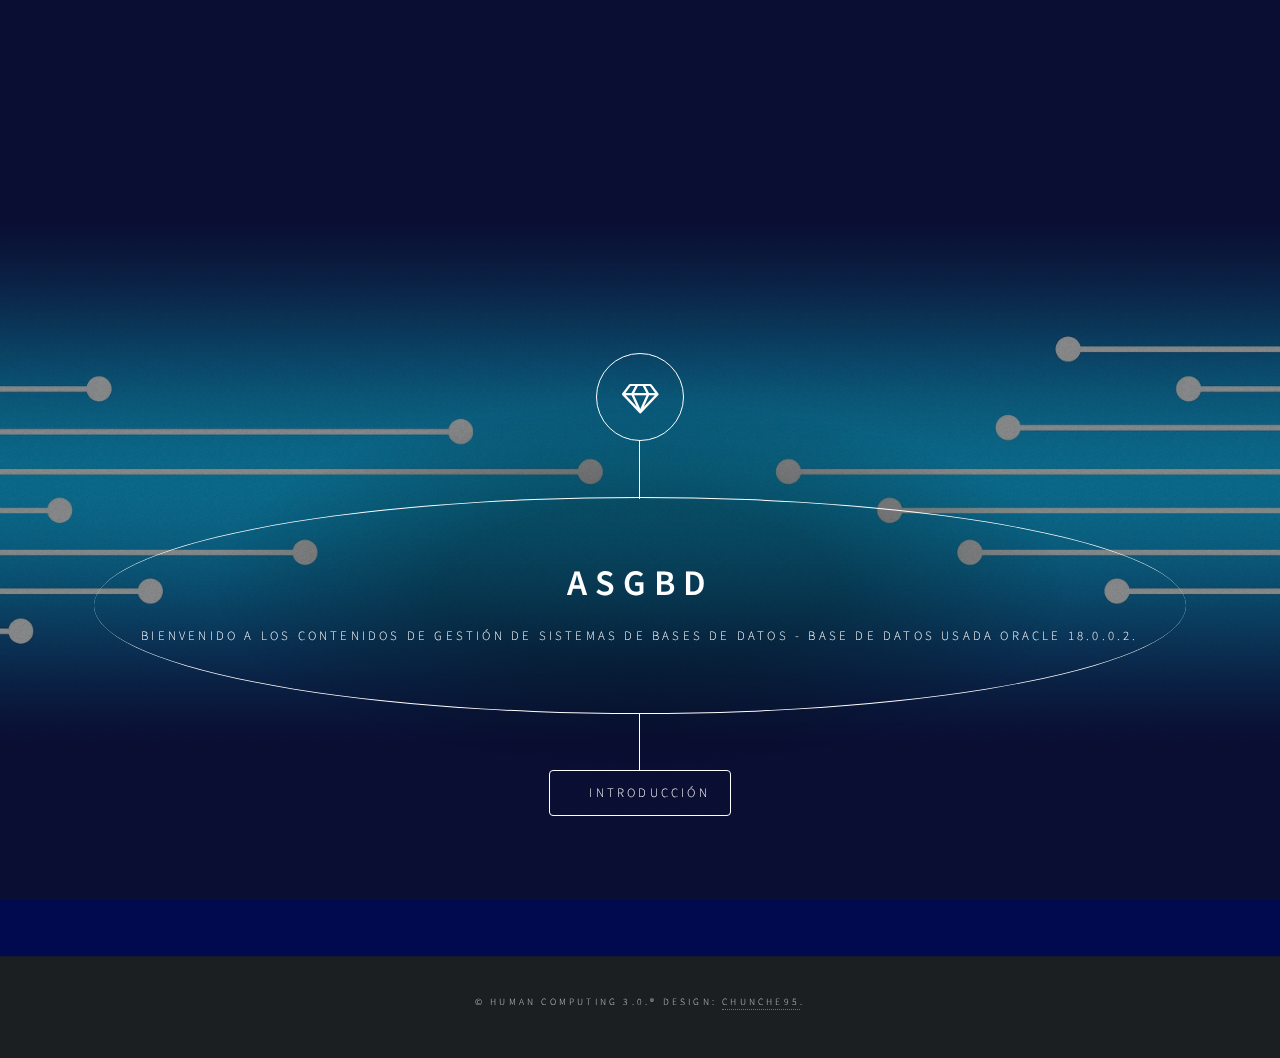
==== index.html @ 71196d84 "Otros archivos - Subidos" ====
<!DOCTYPE HTML>
<html>
	<head>
		<title>Administración de Servicios de Gestores de Bases de Datos.</title>
		<meta charset="utf-8" />
		<meta name="viewport" content="width=device-width, initial-scale=1, user-scalable=no" />
		<link rel="shortcut icon" href="1-Apuntes/images/logo.jpg" type="image/x-icon">
		<link rel="stylesheet" href="1-Apuntes/assets/css/main.css" />
		<noscript><link rel="stylesheet" href="1-Apuntes/assets/css/noscript.css" /></noscript>
	</head>
	<body class="is-preload">
        <video src="1-Apuntes/images/intro.mp4" muted loop="loop" class="intro"></video>
		<!-- Wrapper -->
			<div id="wrapper">

				<!-- Header -->
					<header id="header">
						<div class="logo">
							<span class="icon fa-diamond"></span>
						</div>
						<div class="content">
							<div class="inner">
								<h1>ASGBD</h1>
								<p>
									Bienvenido a los contenidos de Gestión de sistemas de bases de datos - Base de Datos usada Oracle 18.0.0.2.
								</p>
							</div>
						</div>
						<nav>
							<ul>
								<li><a href="#intro">Introducción</a></li>
						</nav>
					</header>

				<!-- Main -->
					<div id="main">
						<!-- Intro -->
							<article id="intro">
								<a class="back" href="1-Apuntes/index.html">
                                    <span class="image main"><img class="" src="1-Apuntes/images/intro.jpg" width="360" height="500" alt=""></span>
                                </a>
                            </article>							
					</div>

				<!-- Footer -->
					<footer id="footer">
						<p class="copyright">&copy; Human Computing 3.0.&REG; Design: <a href="https://github.com/chunche95">Chunche95</a>.</p>
					</footer>

			</div>

		<!-- BG -->
			<div id="bg"></div>

		<!-- Scripts -->
			<script src="1-Apuntes/assets/js/jquery.min.js"></script>
			<script src="1-Apuntes/assets/js/browser.min.js"></script>
			<script src="1-Apuntes/assets/js/breakpoints.min.js"></script>
			<script src="1-Apuntes/assets/js/util.js"></script>
			<script src="1-Apuntes/assets/js/main.js"></script>

	</body>
</html>
---- 1-Apuntes/assets/css/main.css ----
@import url(font-awesome.min.css);
@import url("https://fonts.googleapis.com/css?family=Source+Sans+Pro:300italic,600italic,300,600");


html, body, div, span, applet, object,
iframe, h1, h2, h3, h4, h5, h6, p, blockquote,
pre, a, abbr, acronym, address, big, cite,
code, del, dfn, em, img, ins, kbd, q, s, samp,
small, strike, strong, sub, sup, tt, var, b,
u, i, center, dl, dt, dd, ol, ul, li, fieldset,
form, label, legend, table, caption, tbody,
tfoot, thead, tr, th, td, article, aside,
canvas, details, embed, figure, figcaption,
footer, header, hgroup, menu, nav, output, ruby,
section, summary, time, mark, audio, video {
	margin: 0;
	padding: 0;
	border: 0;
	font-size: 100%;
	font: inherit;
	vertical-align: baseline;}

article, aside, details, figcaption, figure,
footer, header, hgroup, menu, nav, section {
	display: block;}

body {
	line-height: 1;
}

ol, ul {
	list-style: none;
}

blockquote, q {
	quotes: none;
}

	blockquote:before, blockquote:after, q:before, q:after {
		content: '';
		content: none;
	}

table {
	border-collapse: collapse;
	border-spacing: 0;
}

body {
	-webkit-text-size-adjust: none;
}

mark {
	background-color: transparent;
	color: inherit;
}

input::-moz-focus-inner {
	border: 0;
	padding: 0;
}

input, select, textarea {
	-moz-appearance: none;
	-webkit-appearance: none;
	-ms-appearance: none;
	appearance: none;
}

/* Basic */

	@-ms-viewport {
		width: device-width;
	}

	@media screen and (max-width: 480px) {

		html, body {
			min-width: 320px;
		}

	}

	html {
		box-sizing: border-box;
	}

	*, *:before, *:after {
		box-sizing: inherit;
	}

	body {
		background: #1b1f22;
	}

		body.is-preload *, body.is-preload *:before, body.is-preload *:after {
			-moz-animation: none !important;
			-webkit-animation: none !important;
			-ms-animation: none !important;
			animation: none !important;
			-moz-transition: none !important;
			-webkit-transition: none !important;
			-ms-transition: none !important;
			transition: none !important;
		}

/* Type */

	html {
		font-size: 16pt;
	}

		@media screen and (max-width: 1680px) {

			html {
				font-size: 12pt;
			}

		}

		@media screen and (max-width: 736px) {

			html {
				font-size: 11pt;
			}

		}

		@media screen and (max-width: 360px) {

			html {
				font-size: 10pt;
			}

		}

	body, input, select, textarea {
		color: #ffffff;
		font-family: "Source Sans Pro", sans-serif;
		font-weight: 300;
		font-size: 1rem;
		line-height: 1.65;
	}

	a {
		-moz-transition: color 0.2s ease-in-out, background-color 0.2s ease-in-out, border-bottom-color 0.2s ease-in-out;
		-webkit-transition: color 0.2s ease-in-out, background-color 0.2s ease-in-out, border-bottom-color 0.2s ease-in-out;
		-ms-transition: color 0.2s ease-in-out, background-color 0.2s ease-in-out, border-bottom-color 0.2s ease-in-out;
		transition: color 0.2s ease-in-out, background-color 0.2s ease-in-out, border-bottom-color 0.2s ease-in-out;
		border-bottom: dotted 1px rgba(255, 255, 255, 0.5);
		text-decoration: none;
		color: inherit;
	}

		a:hover {
			border-bottom-color: transparent;
		}

	strong, b {
		color: #ffffff;
		font-weight: 600;
	}

	em, i {
		font-style: italic;
	}

	p {
		margin: 0 0 2rem 0;
	}

	h1, h2, h3, h4, h5, h6 {
		color: #ffffff;
		font-weight: 600;
		line-height: 1.5;
		margin: 0 0 1rem 0;
		text-transform: uppercase;
		letter-spacing: 0.2rem;
	}

		h1 a, h2 a, h3 a, h4 a, h5 a, h6 a {
			color: inherit;
			text-decoration: none;
		}

		h1.major, h2.major, h3.major, h4.major, h5.major, h6.major {
			border-bottom: solid 1px #ffffff;
			width: -moz-max-content;
			width: -webkit-max-content;
			width: -ms-max-content;
			width: max-content;
			padding-bottom: 0.5rem;
			margin: 0 0 2rem 0;
		}

	h1 {
		font-size: 2.25rem;
		line-height: 1.3;
		letter-spacing: 0.5rem;
	}

	h2 {
		font-size: 1.5rem;
		line-height: 1.4;
		letter-spacing: 0.5rem;
	}

	h3 {
		font-size: 1rem;
	}

	h4 {
		font-size: 0.8rem;
	}

	h5 {
		font-size: 0.7rem;
	}

	h6 {
		font-size: 0.6rem;
	}

	@media screen and (max-width: 736px) {

		h1 {
			font-size: 1.75rem;
			line-height: 1.4;
		}

		h2 {
			font-size: 1.25em;
			line-height: 1.5;
		}

	}

	sub {
		font-size: 0.8rem;
		position: relative;
		top: 0.5rem;
	}

	sup {
		font-size: 0.8rem;
		position: relative;
		top: -0.5rem;
	}

	blockquote {
		border-left: solid 4px #ffffff;
		font-style: italic;
		margin: 0 0 2rem 0;
		padding: 0.5rem 0 0.5rem 2rem;
	}

	code {
		background: rgba(255, 255, 255, 0.075);
		border-radius: 4px;
		font-family: "Courier New", monospace;
		font-size: 0.9rem;
		margin: 0 0.25rem;
		padding: 0.25rem 0.65rem;
	}

	pre {
		-webkit-overflow-scrolling: touch;
		font-family: "Courier New", monospace;
		font-size: 0.9rem;
		margin: 0 0 2rem 0;
	}

		pre code {
			display: block;
			line-height: 1.75;
			padding: 1rem 1.5rem;
			overflow-x: auto;
		}

	hr {
		border: 0;
		border-bottom: solid 1px #ffffff;
		margin: 2.75rem 0;
	}

	.align-left {
		text-align: left;
	}

	.align-center {
		text-align: center;
	}

	.align-right {
		text-align: right;
	}

/* Form */

	form {
		margin: 0 0 2rem 0;
	}

		form > :last-child {
			margin-bottom: 0;
		}

		form > .fields {
			display: -moz-flex;
			display: -webkit-flex;
			display: -ms-flex;
			display: flex;
			-moz-flex-wrap: wrap;
			-webkit-flex-wrap: wrap;
			-ms-flex-wrap: wrap;
			flex-wrap: wrap;
			width: calc(100% + 3rem);
			margin: -1.5rem 0 2rem -1.5rem;
		}

			form > .fields > .field {
				-moz-flex-grow: 0;
				-webkit-flex-grow: 0;
				-ms-flex-grow: 0;
				flex-grow: 0;
				-moz-flex-shrink: 0;
				-webkit-flex-shrink: 0;
				-ms-flex-shrink: 0;
				flex-shrink: 0;
				padding: 1.5rem 0 0 1.5rem;
				width: calc(100% - 1.5rem);
			}

				form > .fields > .field.half {
					width: calc(50% - 0.75rem);
				}

				form > .fields > .field.third {
					width: calc(100%/3 - 0.5rem);
				}

				form > .fields > .field.quarter {
					width: calc(25% - 0.375rem);
				}

		@media screen and (max-width: 480px) {

			form > .fields {
				width: calc(100% + 3rem);
				margin: -1.5rem 0 2rem -1.5rem;
			}

				form > .fields > .field {
					padding: 1.5rem 0 0 1.5rem;
					width: calc(100% - 1.5rem);
				}

					form > .fields > .field.half {
						width: calc(100% - 1.5rem);
					}

					form > .fields > .field.third {
						width: calc(100% - 1.5rem);
					}

					form > .fields > .field.quarter {
						width: calc(100% - 1.5rem);
					}

		}

	label {
		color: #ffffff;
		display: block;
		font-size: 0.8rem;
		font-weight: 300;
		letter-spacing: 0.2rem;
		line-height: 1.5;
		margin: 0 0 1rem 0;
		text-transform: uppercase;
	}

	input[type="text"],
	input[type="password"],
	input[type="email"],
	input[type="tel"],
	select,
	textarea {
		-moz-appearance: none;
		-webkit-appearance: none;
		-ms-appearance: none;
		appearance: none;
		-moz-transition: border-color 0.2s ease-in-out, box-shadow 0.2s ease-in-out, background-color 0.2s ease-in-out;
		-webkit-transition: border-color 0.2s ease-in-out, box-shadow 0.2s ease-in-out, background-color 0.2s ease-in-out;
		-ms-transition: border-color 0.2s ease-in-out, box-shadow 0.2s ease-in-out, background-color 0.2s ease-in-out;
		transition: border-color 0.2s ease-in-out, box-shadow 0.2s ease-in-out, background-color 0.2s ease-in-out;
		background-color: transparent;
		border-radius: 4px;
		border: solid 1px #ffffff;
		color: inherit;
		display: block;
		outline: 0;
		padding: 0 1rem;
		text-decoration: none;
		width: 100%;
	}

		input[type="text"]:invalid,
		input[type="password"]:invalid,
		input[type="email"]:invalid,
		input[type="tel"]:invalid,
		select:invalid,
		textarea:invalid {
			box-shadow: none;
		}

		input[type="text"]:focus,
		input[type="password"]:focus,
		input[type="email"]:focus,
		input[type="tel"]:focus,
		select:focus,
		textarea:focus {
			background: rgba(255, 255, 255, 0.075);
			border-color: #ffffff;
			box-shadow: 0 0 0 1px #ffffff;
		}

	select {
		background-image: url("data:image/svg+xml;charset=utf8,%3Csvg xmlns='http://www.w3.org/2000/svg' width='40' height='40' preserveAspectRatio='none' viewBox='0 0 40 40'%3E%3Cpath d='M9.4,12.3l10.4,10.4l10.4-10.4c0.2-0.2,0.5-0.4,0.9-0.4c0.3,0,0.6,0.1,0.9,0.4l3.3,3.3c0.2,0.2,0.4,0.5,0.4,0.9 c0,0.4-0.1,0.6-0.4,0.9L20.7,31.9c-0.2,0.2-0.5,0.4-0.9,0.4c-0.3,0-0.6-0.1-0.9-0.4L4.3,17.3c-0.2-0.2-0.4-0.5-0.4-0.9 c0-0.4,0.1-0.6,0.4-0.9l3.3-3.3c0.2-0.2,0.5-0.4,0.9-0.4S9.1,12.1,9.4,12.3z' fill='%23ffffff' /%3E%3C/svg%3E");
		background-size: 1.25rem;
		background-repeat: no-repeat;
		background-position: calc(100% - 1rem) center;
		height: 2.75rem;
		padding-right: 2.75rem;
		text-overflow: ellipsis;
	}

		select option {
			color: #ffffff;
			background: #1b1f22;
		}

		select:focus::-ms-value {
			background-color: transparent;
		}

		select::-ms-expand {
			display: none;
		}

	input[type="text"],
	input[type="password"],
	input[type="email"],
	select {
		height: 2.75rem;
	}

	textarea {
		padding: 0.75rem 1rem;
	}

	input[type="checkbox"],
	input[type="radio"] {
		-moz-appearance: none;
		-webkit-appearance: none;
		-ms-appearance: none;
		appearance: none;
		display: block;
		float: left;
		margin-right: -2rem;
		opacity: 0;
		width: 1rem;
		z-index: -1;
	}

		input[type="checkbox"] + label,
		input[type="radio"] + label {
			text-decoration: none;
			-moz-user-select: none;
			-webkit-user-select: none;
			-ms-user-select: none;
			user-select: none;
			color: #ffffff;
			cursor: pointer;
			display: inline-block;
			font-size: 0.8rem;
			font-weight: 300;
			margin: 0 0 0.5rem 0;
			padding-left: 2.65rem;
			padding-right: 0.75rem;
			position: relative;
		}

			input[type="checkbox"] + label:before,
			input[type="radio"] + label:before {
				-moz-osx-font-smoothing: grayscale;
				-webkit-font-smoothing: antialiased;
				font-family: FontAwesome;
				font-style: normal;
				font-weight: normal;
				text-transform: none !important;
			}

			input[type="checkbox"] + label:before,
			input[type="radio"] + label:before {
				-moz-transition: border-color 0.2s ease-in-out, box-shadow 0.2s ease-in-out, background-color 0.2s ease-in-out;
				-webkit-transition: border-color 0.2s ease-in-out, box-shadow 0.2s ease-in-out, background-color 0.2s ease-in-out;
				-ms-transition: border-color 0.2s ease-in-out, box-shadow 0.2s ease-in-out, background-color 0.2s ease-in-out;
				transition: border-color 0.2s ease-in-out, box-shadow 0.2s ease-in-out, background-color 0.2s ease-in-out;
				border-radius: 4px;
				border: solid 1px #ffffff;
				content: '';
				display: inline-block;
				height: 1.65rem;
				left: 0;
				line-height: calc(1.58125rem + 0em);
				position: absolute;
				text-align: center;
				top: -0.125rem;
				width: 1.65rem;
			}

		input[type="checkbox"]:checked + label:before,
		input[type="radio"]:checked + label:before {
			background: #ffffff !important;
			border-color: #ffffff !important;
			color: #1b1f22;
			content: '\f00c';
		}

		input[type="checkbox"]:focus + label:before,
		input[type="radio"]:focus + label:before {
			background: rgba(255, 255, 255, 0.075);
			border-color: #ffffff;
			box-shadow: 0 0 0 1px #ffffff;
		}

	input[type="checkbox"] + label:before {
		border-radius: 4px;
	}

	input[type="radio"] + label:before {
		border-radius: 100%;
	}

	::-webkit-input-placeholder {
		color: rgba(255, 255, 255, 0.5) !important;
		opacity: 1.0;
	}

	:-moz-placeholder {
		color: rgba(255, 255, 255, 0.5) !important;
		opacity: 1.0;
	}

	::-moz-placeholder {
		color: rgba(255, 255, 255, 0.5) !important;
		opacity: 1.0;
	}

	:-ms-input-placeholder {
		color: rgba(255, 255, 255, 0.5) !important;
		opacity: 1.0;
	}

	.formerize-placeholder {
		color: rgba(255, 255, 255, 0.5) !important;
		opacity: 1.0;
	}

/* Box */

	.box {
		border-radius: 4px;
		border: solid 1px #ffffff;
		margin-bottom: 2rem;
		padding: 1.5em;
	}

		.box > :last-child,
		.box > :last-child > :last-child,
		.box > :last-child > :last-child > :last-child {
			margin-bottom: 0;
		}

		.box.alt {
			border: 0;
			border-radius: 0;
			padding: 0;
		}

/* Icon */

	.icon {
		text-decoration: none;
		border-bottom: none;
		position: relative;
	}

		.icon:before {
			-moz-osx-font-smoothing: grayscale;
			-webkit-font-smoothing: antialiased;
			font-family: FontAwesome;
			font-style: normal;
			font-weight: normal;
			text-transform: none !important;
		}

		.icon > .label {
			display: none;
		}

/* Image */

	.image {
		border-radius: 4px;
		border: 0;
		display: inline-block;
		position: relative;
	}
		p.back{
			background-color: #ffdd90;
			background-image: url("../../images/intro.jpg")

		}

		.image:before {
			pointer-events: none;
			background-image: url("../../images/overlay.png");
			background-color: rgba(19, 21, 25, 0.5);
			border-radius: 4px;
			content: '';
			display: block;
			height: 100%;
			left: 0;
			opacity: 0.5;
			position: absolute;
			top: 0;
			width: 100%;
		}

		.image img {
			border-radius: 4px;
			display: block;
		}

		.image.left, .image.right {
			max-width: 40%;
		}

			.image.left img, .image.right img {
				width: 100%;
			}

		.image.left {
			float: left;
			padding: 0 1.5em 1em 0;
			top: 0.25em;
		}

		.image.right {
			float: right;
			padding: 0 0 1em 1.5em;
			top: 0.25em;
		}

		.image.radius.container {
			float: left;
			width:"33.33%"; 
			padding: 15px;
			border-radius: 85%;
		}
		.content {
			float: left;
			width:"33.33%"; 
			padding: 15px;
			border-radius: 85%;
		}
		.clearfix::after{
			content:"";
			clear: both;
			display: table;
		}

		.image.fit {
			display: block;
			margin: 0 0 2rem 0;
			width: 100%;
		}

			.image.fit img {
				width: 100%;
			}

		.image.main {
			display: block;
			margin: 2.5rem 0;
			width: 100%;
		}

			.image.main img {
				width: 100%;
			}

		@media screen and (max-width: 736px) {

			.image.main {
				margin: 2rem 0;
			}

		}

		@media screen and (max-width: 480px) {

			.image.main {
				margin: 1.5rem 0;
			}

		}

/* List */

	ol {
		list-style: decimal;
		margin: 0 0 2rem 0;
		padding-left: 1.25em;
	}

		ol li {
			padding-left: 0.25em;
		}

	ul {
		list-style: disc;
		margin: 0 0 2rem 0;
		padding-left: 1em;
	}

		ul li {
			padding-left: 0.5em;
		}

		ul.alt {
			list-style: none;
			padding-left: 0;
		}

			ul.alt li {
				border-top: solid 1px #ffffff;
				padding: 0.5em 0;
			}

				ul.alt li:first-child {
					border-top: 0;
					padding-top: 0;
				}

	dl {
		margin: 0 0 2rem 0;
	}

		dl dt {
			display: block;
			font-weight: 600;
			margin: 0 0 1rem 0;
		}

		dl dd {
			margin-left: 2rem;
		}

/* Actions */

	ul.actions {
		display: -moz-flex;
		display: -webkit-flex;
		display: -ms-flex;
		display: flex;
		cursor: default;
		list-style: none;
		margin-left: -1rem;
		padding-left: 0;
	}

		ul.actions li {
			padding: 0 0 0 1rem;
			vertical-align: middle;
		}

		ul.actions.special {
			-moz-justify-content: center;
			-webkit-justify-content: center;
			-ms-justify-content: center;
			justify-content: center;
			width: 100%;
			margin-left: 0;
		}

			ul.actions.special li:first-child {
				padding-left: 0;
			}

		ul.actions.stacked {
			-moz-flex-direction: column;
			-webkit-flex-direction: column;
			-ms-flex-direction: column;
			flex-direction: column;
			margin-left: 0;
		}

			ul.actions.stacked li {
				padding: 1.3rem 0 0 0;
			}

				ul.actions.stacked li:first-child {
					padding-top: 0;
				}

		ul.actions.fit {
			width: calc(100% + 1rem);
		}

			ul.actions.fit li {
				-moz-flex-grow: 1;
				-webkit-flex-grow: 1;
				-ms-flex-grow: 1;
				flex-grow: 1;
				-moz-flex-shrink: 1;
				-webkit-flex-shrink: 1;
				-ms-flex-shrink: 1;
				flex-shrink: 1;
				width: 100%;
			}

				ul.actions.fit li > * {
					width: 100%;
				}

			ul.actions.fit.stacked {
				width: 100%;
			}

		@media screen and (max-width: 480px) {

			ul.actions:not(.fixed) {
				-moz-flex-direction: column;
				-webkit-flex-direction: column;
				-ms-flex-direction: column;
				flex-direction: column;
				margin-left: 0;
				width: 100% !important;
			}

				ul.actions:not(.fixed) li {
					-moz-flex-grow: 1;
					-webkit-flex-grow: 1;
					-ms-flex-grow: 1;
					flex-grow: 1;
					-moz-flex-shrink: 1;
					-webkit-flex-shrink: 1;
					-ms-flex-shrink: 1;
					flex-shrink: 1;
					padding: 1rem 0 0 0;
					text-align: center;
					width: 100%;
				}

					ul.actions:not(.fixed) li > * {
						width: 100%;
					}

					ul.actions:not(.fixed) li:first-child {
						padding-top: 0;
					}

					ul.actions:not(.fixed) li input[type="submit"],
					ul.actions:not(.fixed) li input[type="reset"],
					ul.actions:not(.fixed) li input[type="button"],
					ul.actions:not(.fixed) li button,
					ul.actions:not(.fixed) li .button {
						width: 100%;
					}

						ul.actions:not(.fixed) li input[type="submit"].icon:before,
						ul.actions:not(.fixed) li input[type="reset"].icon:before,
						ul.actions:not(.fixed) li input[type="button"].icon:before,
						ul.actions:not(.fixed) li button.icon:before,
						ul.actions:not(.fixed) li .button.icon:before {
							margin-left: -0.5em;
						}

		}

/* Icons */

	ul.icons {
		cursor: default;
		list-style: none;
		padding-left: 0;
	}

		ul.icons li {
			display: inline-block;
			padding: 0 0.75em 0 0;
		}

			ul.icons li:last-child {
				padding-right: 0;
			}

			ul.icons li a {
				border-radius: 100%;
				box-shadow: inset 0 0 0 1px #ffffff;
				display: inline-block;
				height: 2.25rem;
				line-height: 2.25rem;
				text-align: center;
				width: 2.25rem;
			}

				ul.icons li a:hover {
					background-color: rgba(255, 255, 255, 0.075);
				}

				ul.icons li a:active {
					background-color: rgba(255, 255, 255, 0.175);
				}

/* Table */

	.table-wrapper {
		-webkit-overflow-scrolling: touch;
		overflow-x: auto;
	}

	table {
		margin: 0 0 2rem 0;
		width: 100%;
	}

		table tbody tr {
			border: solid 1px #ffffff;
			border-left: 0;
			border-right: 0;
		}

			table tbody tr:nth-child(2n + 1) {
				background-color: rgba(255, 255, 255, 0.075);
			}

		table td {
			padding: 0.75em 0.75em;
		}

		table th {
			color: #ffffff;
			font-size: 0.9em;
			font-weight: 600;
			padding: 0 0.75em 0.75em 0.75em;
			text-align: left;
		}

		table thead {
			border-bottom: solid 2px #ffffff;
		}

		table tfoot {
			border-top: solid 2px #ffffff;
		}

		table.alt {
			border-collapse: separate;
		}

			table.alt tbody tr td {
				border: solid 1px #ffffff;
				border-left-width: 0;
				border-top-width: 0;
			}

				table.alt tbody tr td:first-child {
					border-left-width: 1px;
				}

			table.alt tbody tr:first-child td {
				border-top-width: 1px;
			}

			table.alt thead {
				border-bottom: 0;
			}

			table.alt tfoot {
				border-top: 0;
			}

/* Button */

	input[type="submit"],
	input[type="reset"],
	input[type="button"],
	button,
	.button {
		-moz-appearance: none;
		-webkit-appearance: none;
		-ms-appearance: none;
		appearance: none;
		-moz-transition: background-color 0.2s ease-in-out, color 0.2s ease-in-out;
		-webkit-transition: background-color 0.2s ease-in-out, color 0.2s ease-in-out;
		-ms-transition: background-color 0.2s ease-in-out, color 0.2s ease-in-out;
		transition: background-color 0.2s ease-in-out, color 0.2s ease-in-out;
		background-color: transparent;
		border-radius: 4px;
		border: 0;
		box-shadow: inset 0 0 0 1px #ffffff;
		color: #ffffff !important;
		cursor: pointer;
		display: inline-block;
		font-size: 0.8rem;
		font-weight: 300;
		height: 2.75rem;
		letter-spacing: 0.2rem;
		line-height: 2.75rem;
		outline: 0;
		padding: 0 1.25rem 0 1.35rem;
		text-align: center;
		text-decoration: none;
		text-transform: uppercase;
		white-space: nowrap;
	}

		input[type="submit"]:hover,
		input[type="reset"]:hover,
		input[type="button"]:hover,
		button:hover,
		.button:hover {
			background-color: rgba(255, 255, 255, 0.075);
		}

		input[type="submit"]:active,
		input[type="reset"]:active,
		input[type="button"]:active,
		button:active,
		.button:active {
			background-color: rgba(255, 255, 255, 0.175);
		}

		input[type="submit"].icon:before,
		input[type="reset"].icon:before,
		input[type="button"].icon:before,
		button.icon:before,
		.button.icon:before {
			margin-right: 0.5em;
		}

		input[type="submit"].fit,
		input[type="reset"].fit,
		input[type="button"].fit,
		button.fit,
		.button.fit {
			width: 100%;
		}

		input[type="submit"].small,
		input[type="reset"].small,
		input[type="button"].small,
		button.small,
		.button.small {
			font-size: 0.6rem;
			height: 2.0625rem;
			line-height: 2.0625rem;
		}

		input[type="submit"].primary,
		input[type="reset"].primary,
		input[type="button"].primary,
		button.primary,
		.button.primary {
			background-color: #ffffff;
			color: #1b1f22 !important;
			font-weight: 600;
		}

		input[type="submit"].disabled, input[type="submit"]:disabled,
		input[type="reset"].disabled,
		input[type="reset"]:disabled,
		input[type="button"].disabled,
		input[type="button"]:disabled,
		button.disabled,
		button:disabled,
		.button.disabled,
		.button:disabled {
			pointer-events: none;
			cursor: default;
			opacity: 0.25;
		}

	input[type="submit"],
	input[type="reset"],
	input[type="button"],
	button {
		line-height: calc(2.75rem - 2px);
	}

/* BG */

	#bg {
		-moz-transform: scale(1.0);
		-webkit-transform: scale(1.0);
		-ms-transform: scale(1.0);
		transform: scale(1.0);
		-webkit-backface-visibility: hidden;
		position: fixed;
		top: 0;
		left: 0;
		width: 100%;
		height: 100vh;
		z-index: 1;
	}

		#bg:before, #bg:after {
			content: '';
			display: block;
			position: absolute;
			top: 0;
			left: 0;
			width: 100%;
			height: 100%;
		}

		#bg:before {
			-moz-transition: background-color 2.5s ease-in-out;
			-webkit-transition: background-color 2.5s ease-in-out;
			-ms-transition: background-color 2.5s ease-in-out;
			transition: background-color 2.5s ease-in-out;
			-moz-transition-delay: 0.75s;
			-webkit-transition-delay: 0.75s;
			-ms-transition-delay: 0.75s;
			transition-delay: 0.75s;
			background-image: linear-gradient(to top, rgba(19, 21, 25, 0.5), rgba(19, 21, 25, 0.5)), url("../../images/overlay.png");
			background-size: auto, 256px 256px;
			background-position: center, center;
			background-repeat: no-repeat, repeat;
			z-index: 2;
		}

		#bg:after {
			-moz-transform: scale(1.125);
			-webkit-transform: scale(1.125);
			-ms-transform: scale(1.125);
			transform: scale(1.125);
			-moz-transition: -moz-transform 0.325s ease-in-out, -moz-filter 0.325s ease-in-out;
			-webkit-transition: -webkit-transform 0.325s ease-in-out, -webkit-filter 0.325s ease-in-out;
			-ms-transition: -ms-transform 0.325s ease-in-out, -ms-filter 0.325s ease-in-out;
			transition: transform 0.325s ease-in-out, filter 0.325s ease-in-out;
			background-image: url("../../images/bg2.jpg");
			background-position: center;
			background-size: cover;
			background-repeat: no-repeat;
			z-index: 1;
		}

		body.is-article-visible #bg:after {
			-moz-transform: scale(1.0825);
			-webkit-transform: scale(1.0825);
			-ms-transform: scale(1.0825);
			transform: scale(1.0825);
			-moz-filter: blur(0.2rem);
			-webkit-filter: blur(0.2rem);
			-ms-filter: blur(0.2rem);
			filter: blur(0.2rem);
		}

		body.is-preload #bg:before {
			background-color: #000000;
		}

/* Wrapper */

	#wrapper {
		display: -moz-flex;
		display: -webkit-flex;
		display: -ms-flex;
		display: flex;
		-moz-flex-direction: column;
		-webkit-flex-direction: column;
		-ms-flex-direction: column;
		flex-direction: column;
		-moz-align-items: center;
		-webkit-align-items: center;
		-ms-align-items: center;
		align-items: center;
		-moz-justify-content: space-between;
		-webkit-justify-content: space-between;
		-ms-justify-content: space-between;
		justify-content: space-between;
		position: relative;
		min-height: 100vh;
		width: 100%;
		padding: 4rem 2rem;
		z-index: 3;
	}

		#wrapper:before {
			content: '';
			display: block;
		}

		@media screen and (max-width: 1680px) {

			#wrapper {
				padding: 3rem 2rem;
			}

		}

		@media screen and (max-width: 736px) {

			#wrapper {
				padding: 2rem 1rem;
			}

		}

		@media screen and (max-width: 480px) {

			#wrapper {
				padding: 1rem;
			}

		}

/* Header */

	#header {
		display: -moz-flex;
		display: -webkit-flex;
		display: -ms-flex;
		display: flex;
		-moz-flex-direction: column;
		-webkit-flex-direction: column;
		-ms-flex-direction: column;
		flex-direction: column;
		-moz-align-items: center;
		-webkit-align-items: center;
		-ms-align-items: center;
		align-items: center;
		-moz-transition: -moz-transform 0.325s ease-in-out, -moz-filter 0.325s ease-in-out, opacity 0.325s ease-in-out;
		-webkit-transition: -webkit-transform 0.325s ease-in-out, -webkit-filter 0.325s ease-in-out, opacity 0.325s ease-in-out;
		-ms-transition: -ms-transform 0.325s ease-in-out, -ms-filter 0.325s ease-in-out, opacity 0.325s ease-in-out;
		transition: transform 0.325s ease-in-out, filter 0.325s ease-in-out, opacity 0.325s ease-in-out;
		background-image: -moz-radial-gradient(rgba(0, 0, 0, 0.25) 25%, rgba(0, 0, 0, 0) 55%);
		background-image: -webkit-radial-gradient(rgba(0, 0, 0, 0.25) 25%, rgba(0, 0, 0, 0) 55%);
		background-image: -ms-radial-gradient(rgba(0, 0, 0, 0.25) 25%, rgba(0, 0, 0, 0) 55%);
		background-image: radial-gradient(rgba(0, 0, 0, 0.25) 25%, rgba(0, 0, 0, 0) 55%);
		max-width: 100%;
		text-align: center;
	}

		#header > * {
			-moz-transition: opacity 0.325s ease-in-out;
			-webkit-transition: opacity 0.325s ease-in-out;
			-ms-transition: opacity 0.325s ease-in-out;
			transition: opacity 0.325s ease-in-out;
			position: relative;
			margin-top: 3.5rem;
		}

			#header > *:before {
				content: '';
				display: block;
				position: absolute;
				top: calc(-3.5rem - 1px);
				left: calc(50% - 1px);
				width: 1px;
				height: calc(3.5rem + 2px);
				background: #ffffff;
			}

		#header > :first-child {
			margin-top: 0;
		}

			#header > :first-child:before {
				display: none;
			}

		#header .logo {
			width: 5.5rem;
			height: 5.5rem;
			line-height: 5.5rem;
			border: solid 1px #ffffff;
			border-radius: 100%;
		}

			#header .logo .icon:before {
				font-size: 2rem;
			}

		#header .content {
			border-style: solid;
			border-color: #ffffff;
			border-top-width: 1px;
			border-bottom-width: 1px;
			max-width: 100%;
		}

			#header .content .inner {
				-moz-transition: max-height 0.75s ease, padding 0.75s ease, opacity 0.325s ease-in-out;
				-webkit-transition: max-height 0.75s ease, padding 0.75s ease, opacity 0.325s ease-in-out;
				-ms-transition: max-height 0.75s ease, padding 0.75s ease, opacity 0.325s ease-in-out;
				transition: max-height 0.75s ease, padding 0.75s ease, opacity 0.325s ease-in-out;
				-moz-transition-delay: 0.25s;
				-webkit-transition-delay: 0.25s;
				-ms-transition-delay: 0.25s;
				transition-delay: 0.25s;
				padding: 3rem 2rem;
				max-height: 40rem;
				overflow: hidden;
			}

				#header .content .inner > :last-child {
					margin-bottom: 0;
				}

			#header .content p {
				text-transform: uppercase;
				letter-spacing: 0.2rem;
				font-size: 0.8rem;
				line-height: 2;
			}

		#header nav ul {
			display: -moz-flex;
			display: -webkit-flex;
			display: -ms-flex;
			display: flex;
			margin-bottom: 0;
			list-style: none;
			padding-left: 0;
			border: solid 1px #ffffff;
			border-radius: 4px;
		}

			#header nav ul li {
				padding-left: 0;
				border-left: solid 1px #ffffff;
			}

				#header nav ul li:first-child {
					border-left: 0;
				}

				#header nav ul li a {
					display: block;
					min-width: 7.5rem;
					height: 2.75rem;
					line-height: 2.75rem;
					padding: 0 1.25rem 0 2.45rem;
					text-transform: uppercase;
					letter-spacing: 0.2rem;
					font-size: 0.8rem;
					border-bottom: 0;
				}

					#header nav ul li a:hover {
						background-color: rgba(255, 255, 255, 0.075);
					}

					#header nav ul li a:active {
						background-color: rgba(255, 255, 255, 0.175);
					}

		#header nav.use-middle:after {
			content: '';
			display: block;
			position: absolute;
			top: 0;
			left: calc(50% - 1px);
			width: 1px;
			height: 100%;
			background: #ffffff;
		}

		#header nav.use-middle ul li.is-middle {
			border-left: 0;
		}

		body.is-article-visible #header {
			-moz-transform: scale(0.95);
			-webkit-transform: scale(0.95);
			-ms-transform: scale(0.95);
			transform: scale(0.95);
			-moz-filter: blur(0.1rem);
			-webkit-filter: blur(0.1rem);
			-ms-filter: blur(0.1rem);
			filter: blur(0.1rem);
			opacity: 0;
		}

		body.is-preload #header {
			-moz-filter: blur(0.125rem);
			-webkit-filter: blur(0.125rem);
			-ms-filter: blur(0.125rem);
			filter: blur(0.125rem);
		}

			body.is-preload #header > * {
				opacity: 0;
			}

			body.is-preload #header .content .inner {
				max-height: 0;
				padding-top: 0;
				padding-bottom: 0;
				opacity: 0;
			}

		@media screen and (max-width: 980px) {

			#header .content p br {
				display: none;
			}

		}

		@media screen and (max-width: 736px) {

			#header > * {
				margin-top: 2rem;
			}

				#header > *:before {
					top: calc(-2rem - 1px);
					height: calc(2rem + 1px);
				}

			#header .logo {
				width: 4.75rem;
				height: 4.75rem;
				line-height: 4.75rem;
			}

				#header .logo .icon:before {
					font-size: 1.75rem;
				}

			#header .content .inner {
				padding: 2.5rem 1rem;
			}

			#header .content p {
				line-height: 1.875;
			}

		}

		@media screen and (max-width: 480px) {

			#header {
				padding: 1.5rem 0;
			}

				#header .content .inner {
					padding: 2.5rem 0;
				}

				#header nav ul {
					-moz-flex-direction: column;
					-webkit-flex-direction: column;
					-ms-flex-direction: column;
					flex-direction: column;
					min-width: 10rem;
					max-width: 100%;
				}

					#header nav ul li {
						border-left: 0;
						border-top: solid 1px #ffffff;
					}

						#header nav ul li:first-child {
							border-top: 0;
						}

						#header nav ul li a {
							height: 3rem;
							line-height: 3rem;
							min-width: 0;
							width: 100%;
						}

				#header nav.use-middle:after {
					display: none;
				}

		}

/* Main */

	#main {
		-moz-flex-grow: 1;
		-webkit-flex-grow: 1;
		-ms-flex-grow: 1;
		flex-grow: 1;
		-moz-flex-shrink: 1;
		-webkit-flex-shrink: 1;
		-ms-flex-shrink: 1;
		flex-shrink: 1;
		display: -moz-flex;
		display: -webkit-flex;
		display: -ms-flex;
		display: flex;
		-moz-align-items: center;
		-webkit-align-items: center;
		-ms-align-items: center;
		align-items: center;
		-moz-justify-content: center;
		-webkit-justify-content: center;
		-ms-justify-content: center;
		justify-content: center;
		-moz-flex-direction: column;
		-webkit-flex-direction: column;
		-ms-flex-direction: column;
		flex-direction: column;
		position: relative;
		max-width: 100%;
		z-index: 3;
	}

		#main article {
			-moz-transform: translateY(0.25rem);
			-webkit-transform: translateY(0.25rem);
			-ms-transform: translateY(0.25rem);
			transform: translateY(0.25rem);
			-moz-transition: opacity 0.325s ease-in-out, -moz-transform 0.325s ease-in-out;
			-webkit-transition: opacity 0.325s ease-in-out, -webkit-transform 0.325s ease-in-out;
			-ms-transition: opacity 0.325s ease-in-out, -ms-transform 0.325s ease-in-out;
			transition: opacity 0.325s ease-in-out, transform 0.325s ease-in-out;
			padding: 4.5rem 2.5rem 1.5rem 2.5rem ;
			position: relative;
			width: 70rem;
			max-width: 100%;
			background-color: rgba(27, 31, 34, 0.85);
			border-radius: 4px;
			opacity: 0;
		}

			#main article.active {
				-moz-transform: translateY(0);
				-webkit-transform: translateY(0);
				-ms-transform: translateY(0);
				transform: translateY(0);
				opacity: 1;
			}

			#main article .close {
				display: block;
				position: absolute;
				top: 0;
				right: 0;
				width: 4rem;
				height: 4rem;
				cursor: pointer;
				text-indent: 4rem;
				overflow: hidden;
				white-space: nowrap;
			}

				#main article .close:before {
					-moz-transition: background-color 0.2s ease-in-out;
					-webkit-transition: background-color 0.2s ease-in-out;
					-ms-transition: background-color 0.2s ease-in-out;
					transition: background-color 0.2s ease-in-out;
					content: '';
					display: block;
					position: absolute;
					top: 0.75rem;
					left: 0.75rem;
					width: 2.5rem;
					height: 2.5rem;
					border-radius: 100%;
					background-position: center;
					background-image: url("data:image/svg+xml;charset=utf8,%3Csvg xmlns='http://www.w3.org/2000/svg' xmlns:xlink='http://www.w3.org/1999/xlink' width='20px' height='20px' viewBox='0 0 20 20' zoomAndPan='disable'%3E%3Cstyle%3Eline %7B stroke: %23ffffff%3B stroke-width: 1%3B %7D%3C/style%3E%3Cline x1='2' y1='2' x2='18' y2='18' /%3E%3Cline x1='18' y1='2' x2='2' y2='18' /%3E%3C/svg%3E");
					background-size: 20px 20px;
					background-repeat: no-repeat;
				}

				#main article .close:hover:before {
					background-color: rgba(255, 255, 255, 0.075);
				}

				#main article .close:active:before {
					background-color: rgba(255, 255, 255, 0.175);
				}

		@media screen and (max-width: 736px) {

			#main article {
				padding: 3.5rem 2rem 0.5rem 2rem ;
			}

				#main article .close:before {
					top: 0.875rem;
					left: 0.875rem;
					width: 2.25rem;
					height: 2.25rem;
					background-size: 14px 14px;
				}

		}

		@media screen and (max-width: 480px) {

			#main article {
				padding: 3rem 1.5rem 0.5rem 1.5rem ;
			}

		}

/* Footer */

	#footer {
		-moz-transition: -moz-transform 0.325s ease-in-out, -moz-filter 0.325s ease-in-out, opacity 0.325s ease-in-out;
		-webkit-transition: -webkit-transform 0.325s ease-in-out, -webkit-filter 0.325s ease-in-out, opacity 0.325s ease-in-out;
		-ms-transition: -ms-transform 0.325s ease-in-out, -ms-filter 0.325s ease-in-out, opacity 0.325s ease-in-out;
		transition: transform 0.325s ease-in-out, filter 0.325s ease-in-out, opacity 0.325s ease-in-out;
		width: 100%;
		max-width: 100%;
		margin-top: 2rem;
		text-align: center;
	}

		#footer .copyright {
			letter-spacing: 0.2rem;
			font-size: 0.6rem;
			opacity: 0.75;
			margin-bottom: 0;
			text-transform: uppercase;
		}

		body.is-article-visible #footer {
			-moz-transform: scale(0.95);
			-webkit-transform: scale(0.95);
			-ms-transform: scale(0.95);
			transform: scale(0.95);
			-moz-filter: blur(0.1rem);
			-webkit-filter: blur(0.1rem);
			-ms-filter: blur(0.1rem);
			filter: blur(0.1rem);
			opacity: 0;
		}

		body.is-preload #footer {
			opacity: 0;
		}
---- 1-Apuntes/assets/css/noscript.css ----
/* BG */

	body.is-preload #bg:before {
		background-color: transparent;
	}

/* Header */

	body.is-preload #header {
		-moz-filter: none;
		-webkit-filter: none;
		-ms-filter: none;
		filter: none;
	}

		body.is-preload #header > * {
			opacity: 1;
		}

		body.is-preload #header .content .inner {
			max-height: none;
			padding: 3rem 2rem;
			opacity: 1;
		}

/* Main */

	#main article {
		opacity: 1;
		margin: 4rem 0 0 0;
	}
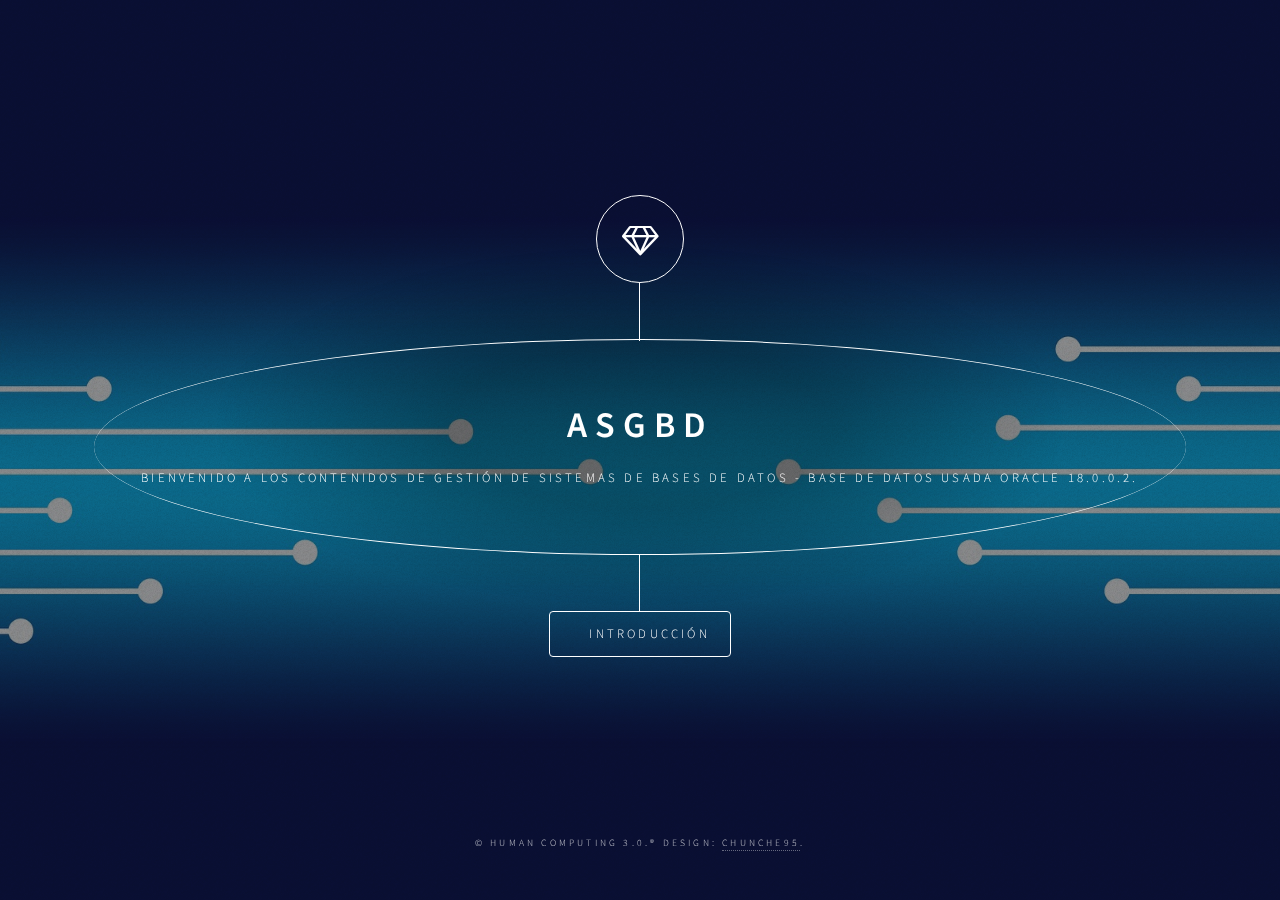
==== commit 84ee48d2: "Otros archivos - Subidos" ====
--- a/index.html
+++ b/index.html
@@ -9,7 +9,7 @@
 		<noscript><link rel="stylesheet" href="1-Apuntes/assets/css/noscript.css" /></noscript>
 	</head>
 	<body class="is-preload">
-        <video src="1-Apuntes/images/intro.mp4" muted loop="loop" class="intro"></video>
+        <video src="1-Apuntes/images/intro.mp4" autoplay muted loop="loop" class="bg"></video>
 		<!-- Wrapper -->
 			<div id="wrapper">
 
--- a/1-Apuntes/assets/css/main.css
+++ b/1-Apuntes/assets/css/main.css
@@ -26,6 +26,22 @@
 
 body {
 	line-height: 1;
+}
+
+.bg {
+	min-width: 100%;
+	min-height: 100%;
+	width: auto;
+	height: auto;
+
+	position: fixed;    
+	top: 44%;
+	left: 50%;
+	transform: translateX(-50%) translateY(-50%); 
+		
+	z-index: 1;
+		
+	background-size: cover;
 }
 
 ol, ul {
